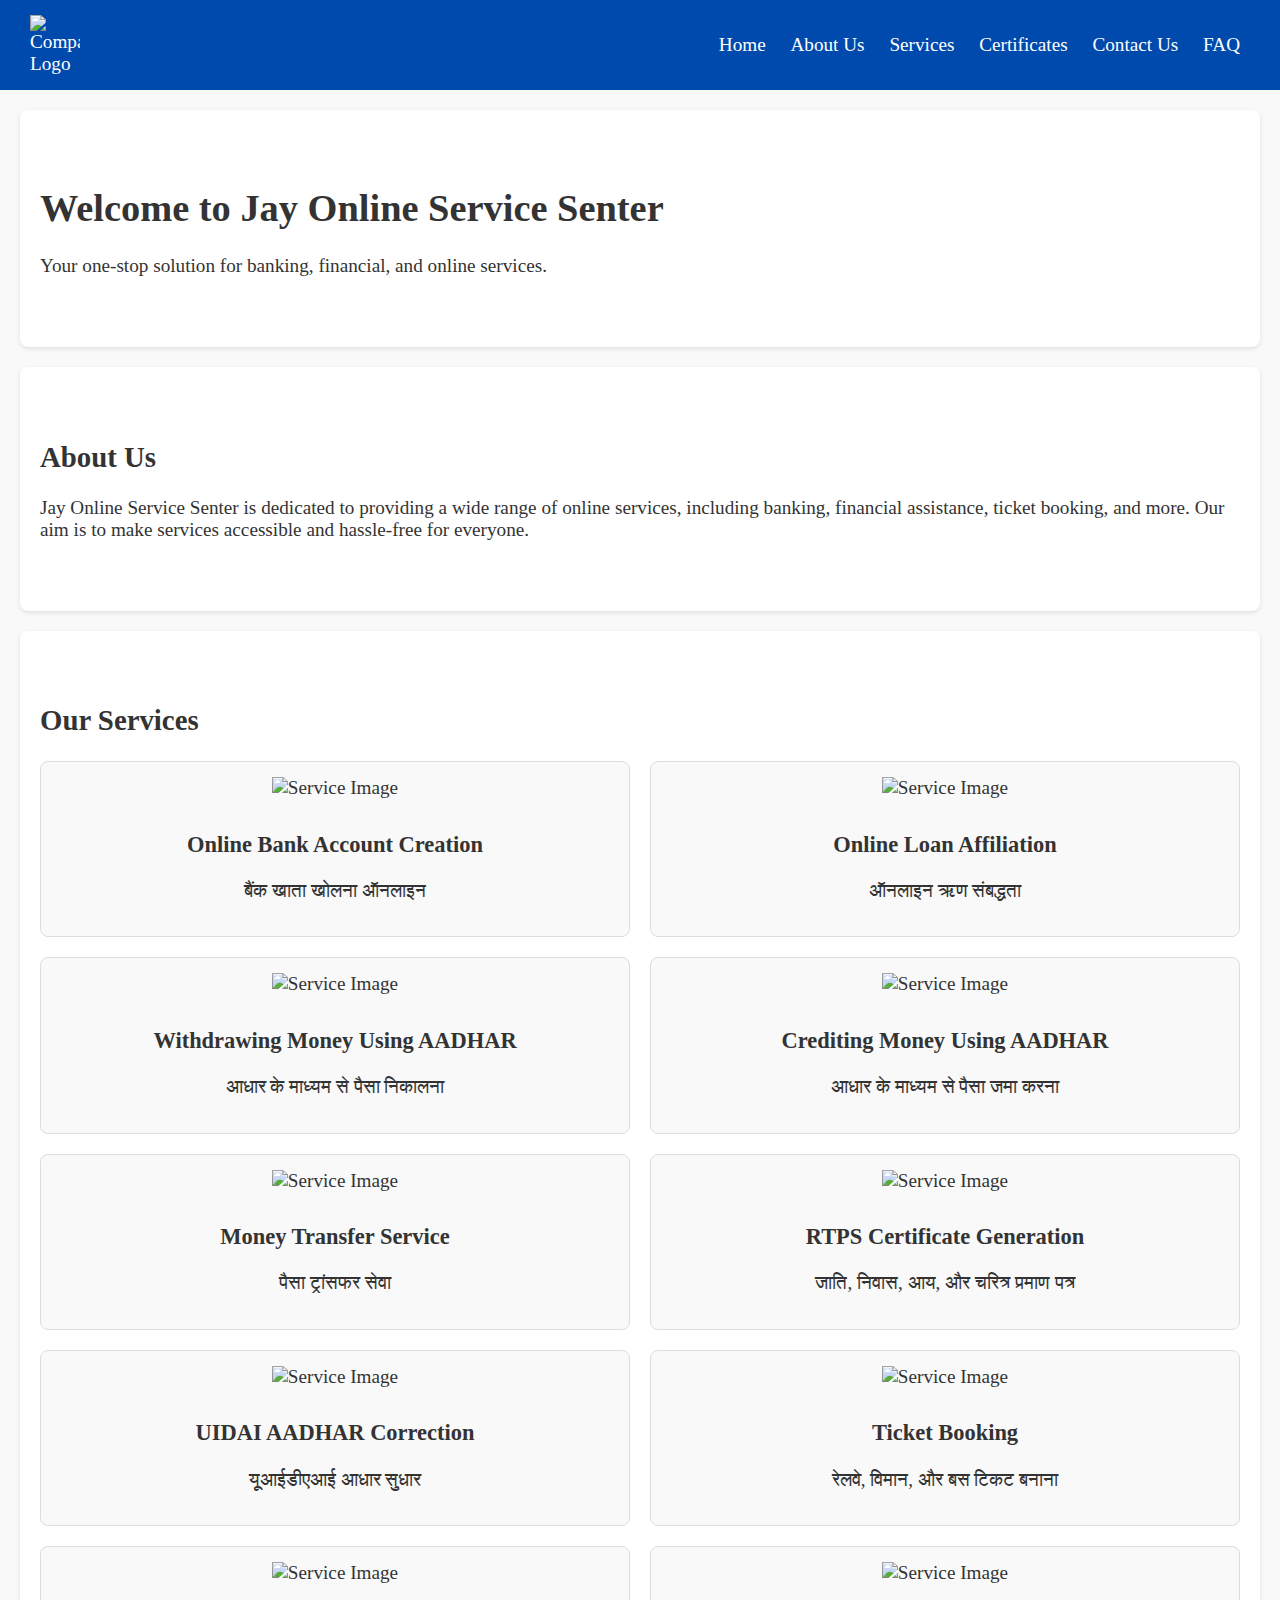
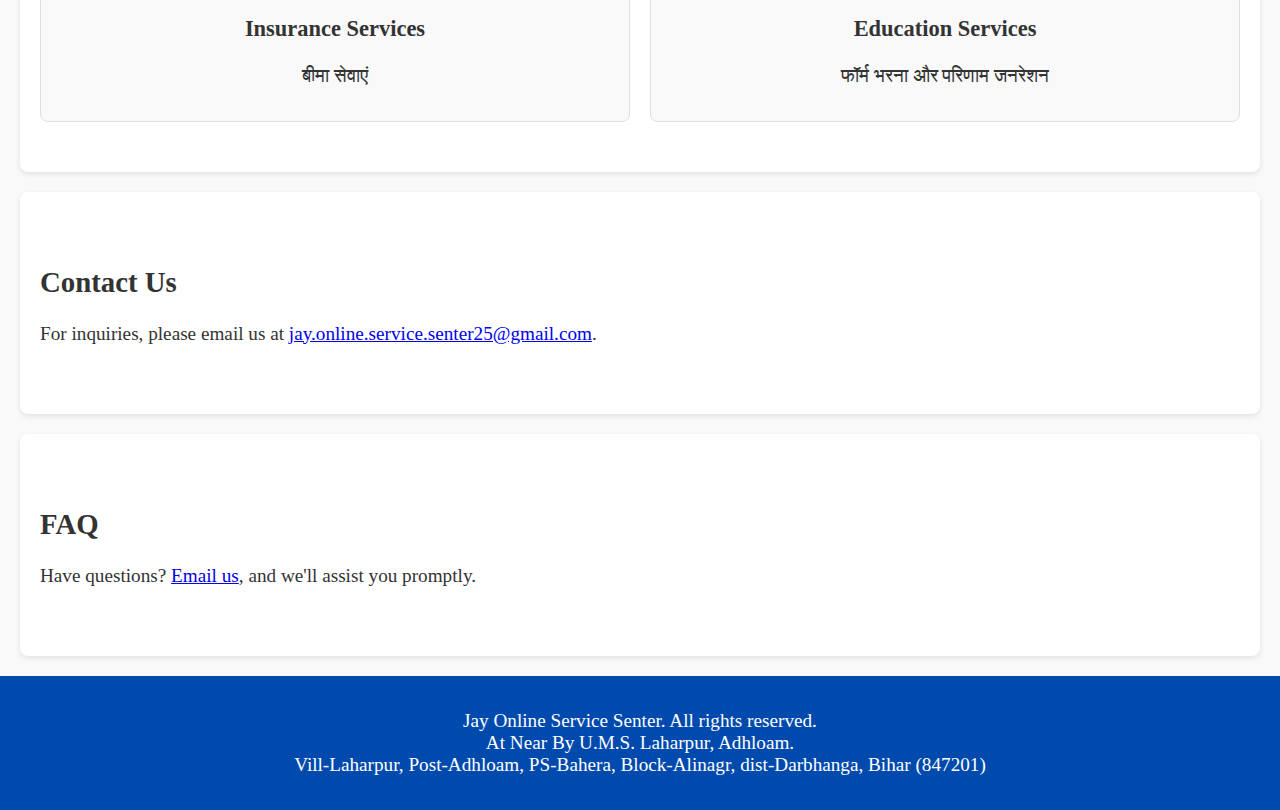
==== business/index.html @ 8ae9b97a "Uploaded Certificates, Updated Design, Added Business Website Project" ====
<!DOCTYPE html>
<html lang="en">
<head>
    <meta charset="UTF-8">
    <meta name="viewport" content="width=device-width, initial-scale=1.0">
    <title>Jay Online Service Senter</title>
    <link rel="stylesheet" href="style.css">
</head>
<body>
    <header class="navbar">
        <img src="company_logo.jpg" alt="Company Logo" class="logo">
        <nav>
            <a href="#home">Home</a>
            <a href="#about">About Us</a>
            <a href="#services">Services</a>
            <a href="certificates.html">Certificates</a>
            <a href="#contact">Contact Us</a>
            <a href="#faq">FAQ</a>
        </nav>
    </header>

    <section id="home" class="section">
        <h1>Welcome to Jay Online Service Senter</h1>
        <p>Your one-stop solution for banking, financial, and online services.</p>
    </section>

    <section id="about" class="section">
        <h2>About Us</h2>
        <p>Jay Online Service Senter is dedicated to providing a wide range of online services, including banking, 
           financial assistance, ticket booking, and more. Our aim is to make services accessible and hassle-free for everyone.</p>
    </section>

    <section id="services" class="section">
        <h2>Our Services</h2>
        <div class="services-container">
            <div class="service">
                <img src="placeholder_service.jpg" alt="Service Image">
                <h3>Online Bank Account Creation</h3>
                <p>बैंक खाता खोलना ऑनलाइन</p>
            </div>
            <div class="service">
                <img src="placeholder_service.jpg" alt="Service Image">
                <h3>Online Loan Affiliation</h3>
                <p>ऑनलाइन ऋण संबद्धता</p>
            </div>
            <div class="service">
                <img src="placeholder_service.jpg" alt="Service Image">
                <h3>Withdrawing Money Using AADHAR</h3>
                <p>आधार के माध्यम से पैसा निकालना</p>
            </div>
            <div class="service">
                <img src="placeholder_service.jpg" alt="Service Image">
                <h3>Crediting Money Using AADHAR</h3>
                <p>आधार के माध्यम से पैसा जमा करना</p>
            </div>
            <div class="service">
                <img src="placeholder_service.jpg" alt="Service Image">
                <h3>Money Transfer Service</h3>
                <p>पैसा ट्रांसफर सेवा</p>
            </div>
            <div class="service">
                <img src="placeholder_service.jpg" alt="Service Image">
                <h3>RTPS Certificate Generation</h3>
                <p>जाति, निवास, आय, और चरित्र प्रमाण पत्र</p>
            </div>
            <div class="service">
                <img src="placeholder_service.jpg" alt="Service Image">
                <h3>UIDAI AADHAR Correction</h3>
                <p>यूआईडीएआई  आधार सुधार</p>
            </div>
            <div class="service">
                <img src="placeholder_service.jpg" alt="Service Image">
                <h3>Ticket Booking</h3>
                <p>रेलवे, विमान, और बस टिकट बनाना</p>
            </div>
            <div class="service">
                <img src="placeholder_service.jpg" alt="Service Image">
                <h3>Insurance Services</h3>
                <p>बीमा सेवाएं</p>
            </div>
            <div class="service">
                <img src="placeholder_service.jpg" alt="Service Image">
                <h3>Education Services</h3>
                <p>फॉर्म भरना और परिणाम जनरेशन</p>
            </div>
        </div>
    </section>

    <section id="contact" class="section">
        <h2>Contact Us</h2>
        <p>For inquiries, please email us at <a href="mailto:support@jayservices.com">jay.online.service.senter25@gmail.com</a>.</p>
    </section>

    <section id="faq" class="section">
        <h2>FAQ</h2>
        <p>Have questions? <a href="mailto:support@jayservices.com">Email us</a>, and we'll assist you promptly.</p>
    </section>

    <footer class="footer">
        <p>Jay Online Service Senter. All rights reserved. <br>
        At  Near By U.M.S. Laharpur, Adhloam. <br> Vill-Laharpur, Post-Adhloam, PS-Bahera, Block-Alinagr, dist-Darbhanga, Bihar (847201) </P>
        
    </footer>
</body>
</html>
---- business/style.css ----
/* General Styles */
body {
    font-family: 'Times New Roman', Times, serif;
    font-size: 120%;
    margin: 0;
    padding: 0;
    background: #f9f9f9;
    color: #333;
}

.navbar {
    display: flex;
    justify-content: space-between;
    align-items: center;
    background: #004aad;
    color: #fff;
    padding: 15px 30px;
}

.navbar .logo {
    width: 50px;
    height: auto;
}

.navbar a {
    color: #fff;
    text-decoration: none;
    margin: 0 10px;
}

.section {
    padding: 50px 20px;
    margin: 20px auto;
    max-width: 1200px;
    background: #fff;
    border-radius: 8px;
    box-shadow: 0 2px 5px rgba(0, 0, 0, 0.1);
}

.services-container {
    display: grid;
    grid-template-columns: repeat(2, 1fr);
    gap: 20px;
}

.service {
    text-align: center;
    padding: 15px;
    border: 1px solid #ddd;
    border-radius: 8px;
    background: #f9f9f9;
}

.service img {
    width: 100%;
    max-width: 200px;
    height: auto;
    margin-bottom: 10px;
}

.footer {
    text-align: center;
    padding: 15px;
    background: #004aad;
    color: #fff;
}
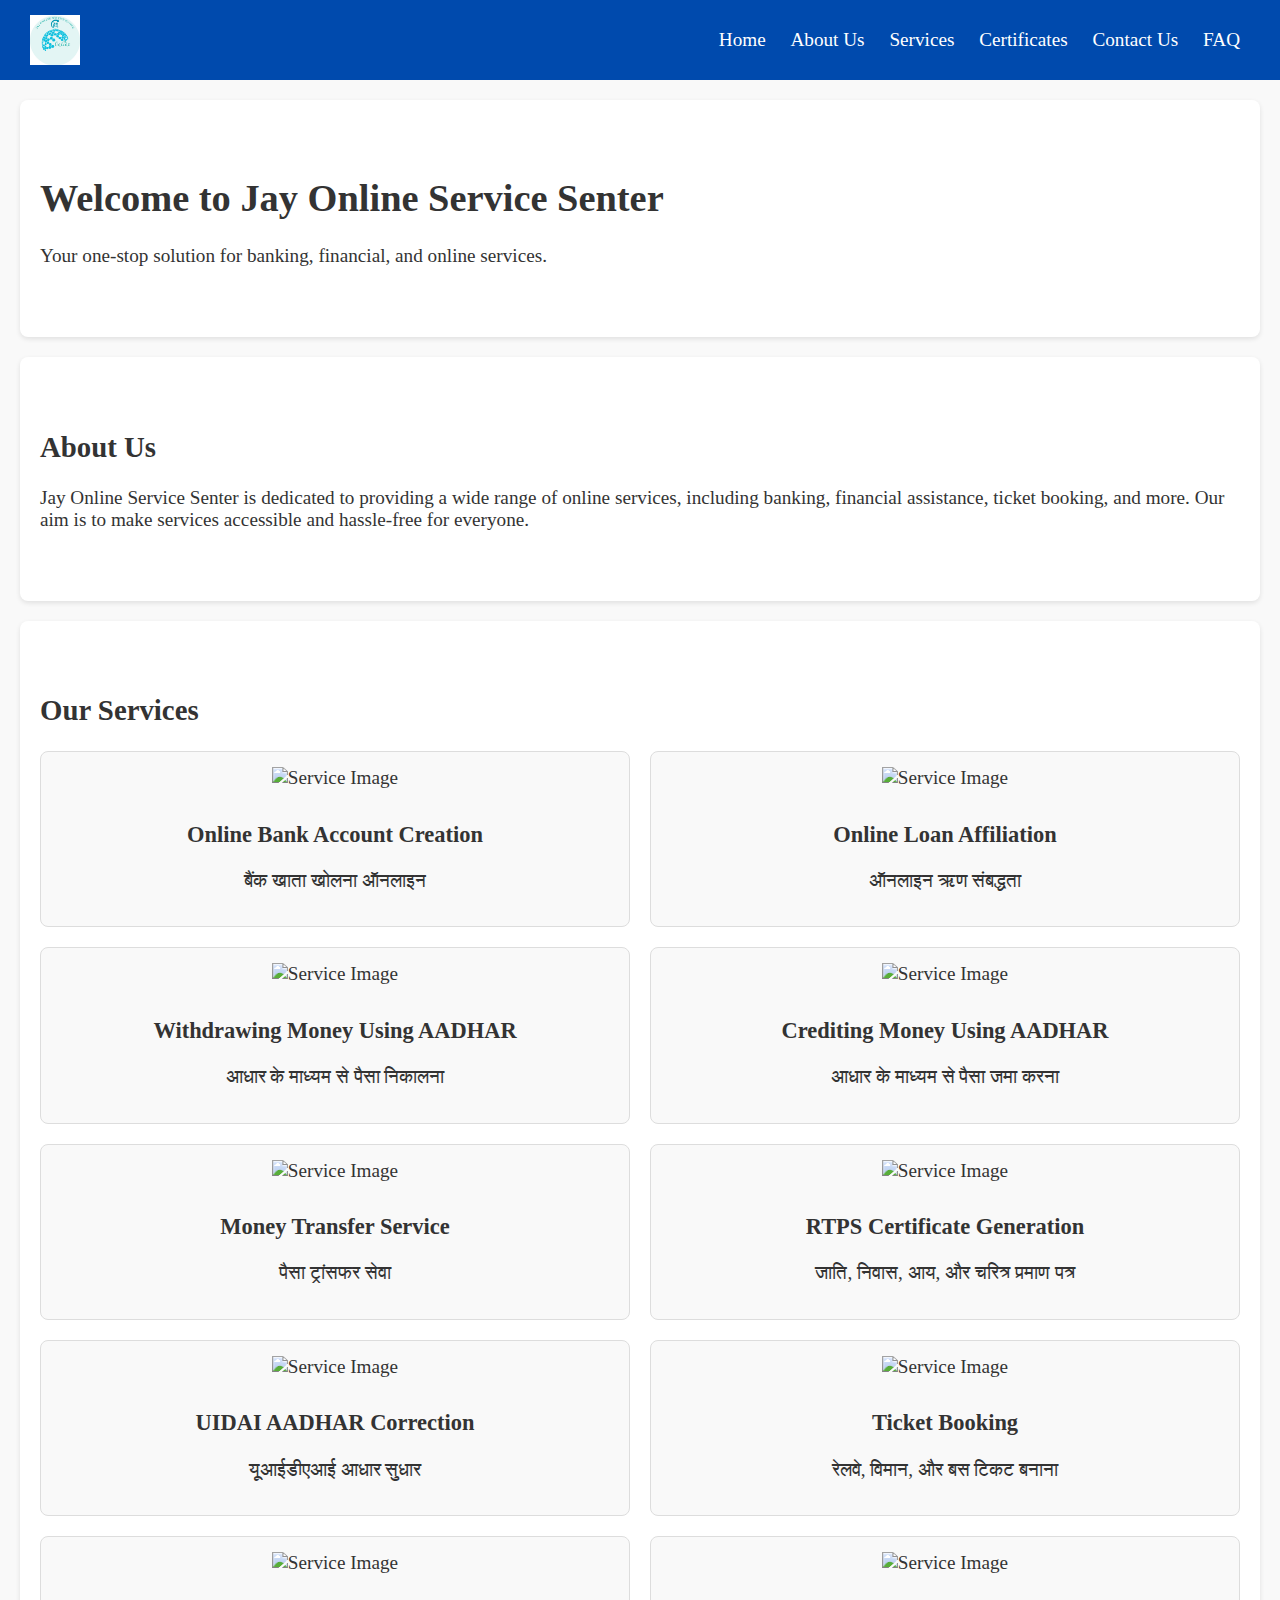
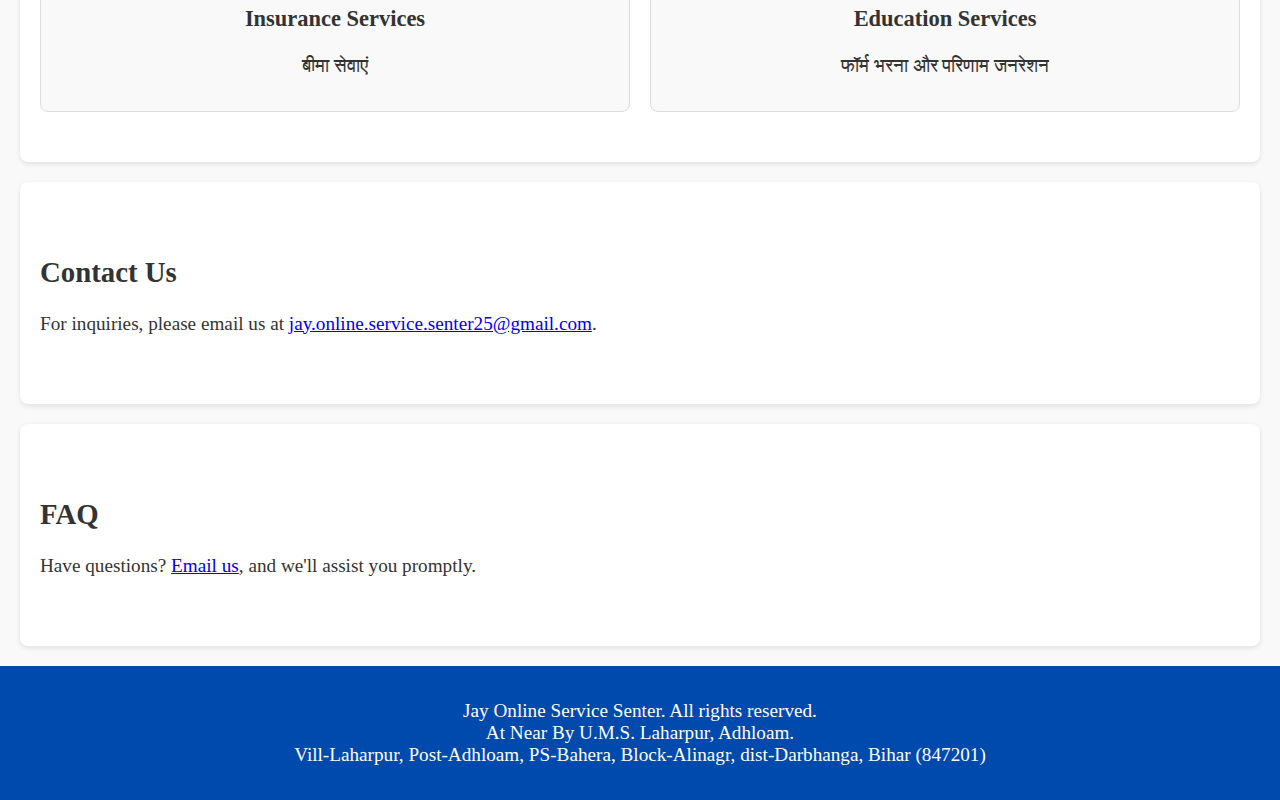
==== commit fc7436af: "Solved profile picture not displaying issue" ====
--- a/business/index.html
+++ b/business/index.html
@@ -9,7 +9,7 @@
 </head>
 <body>
     <header class="navbar">
-        <img src="company_logo.jpg" alt="Company Logo" class="logo">
+        <img src="Company_logo.jpg" alt="Company Logo" class="logo">
         <nav>
             <a href="#home">Home</a>
             <a href="#about">About Us</a>
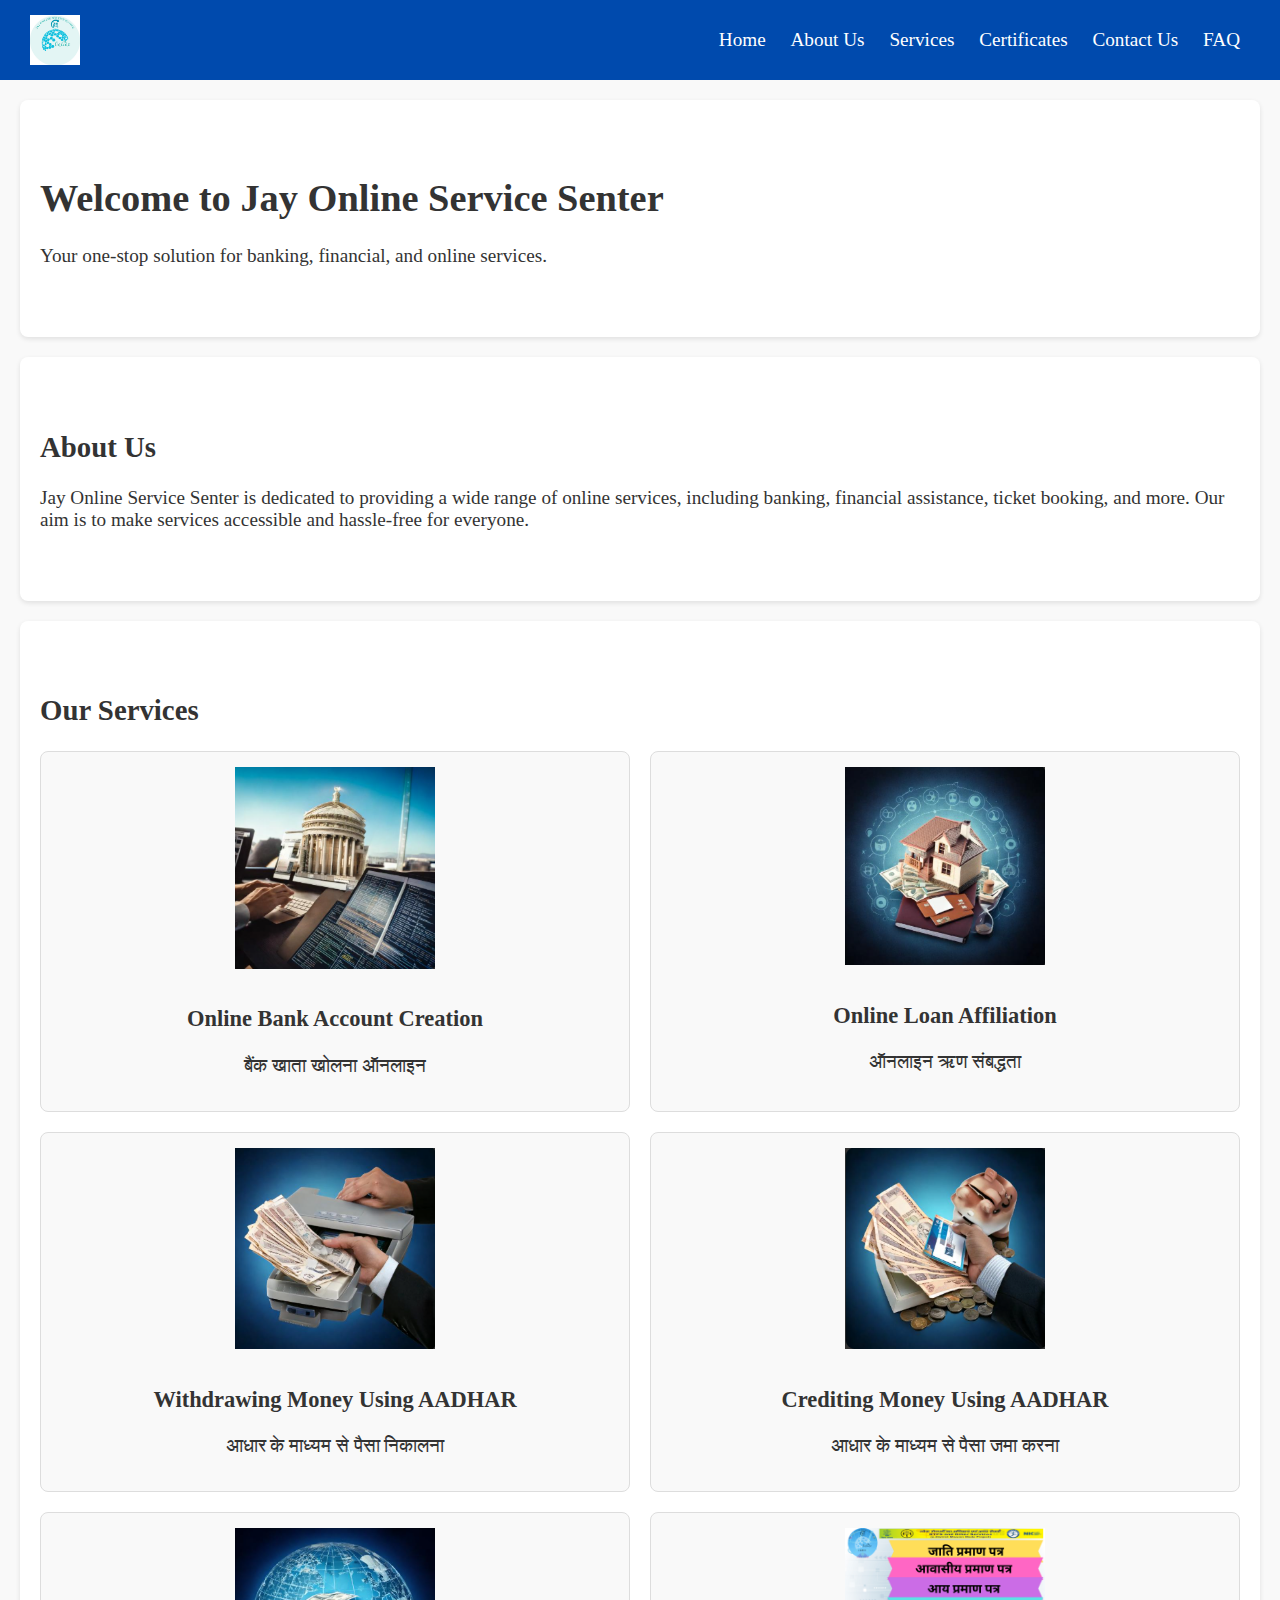
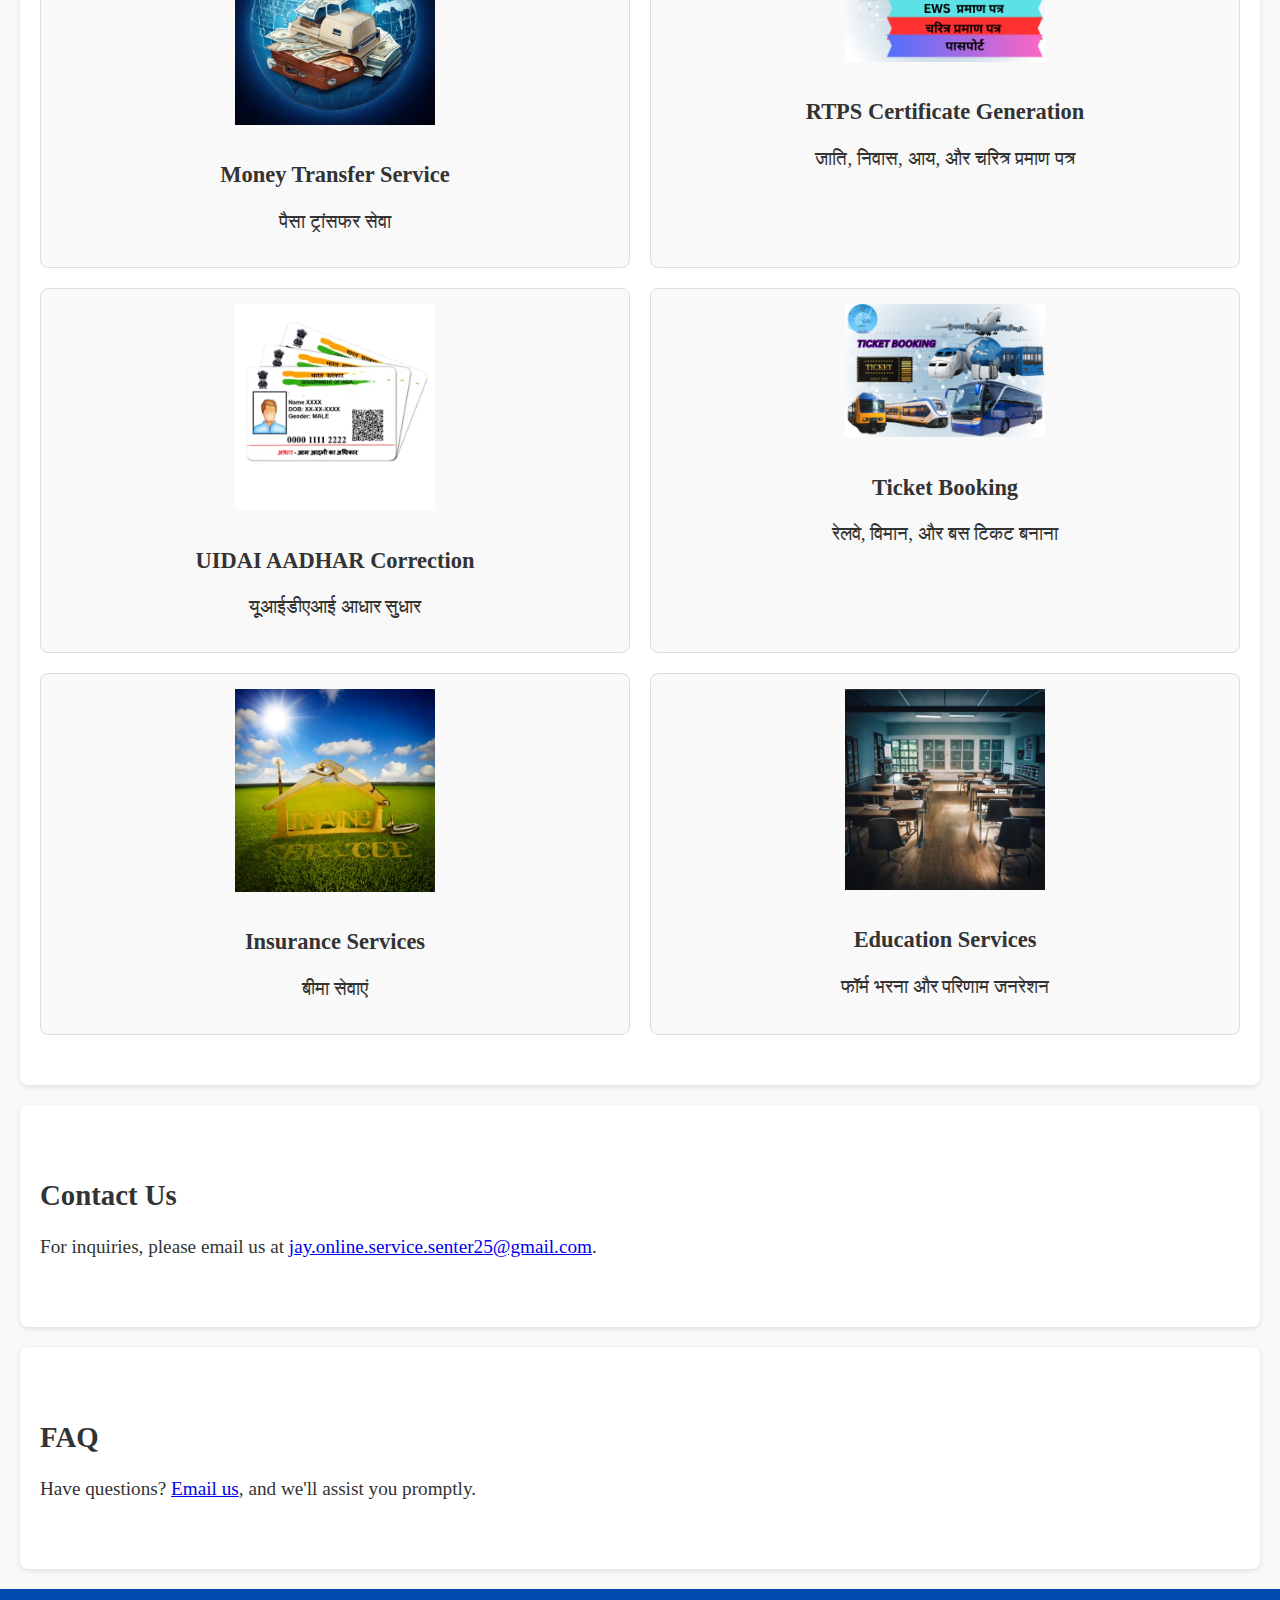
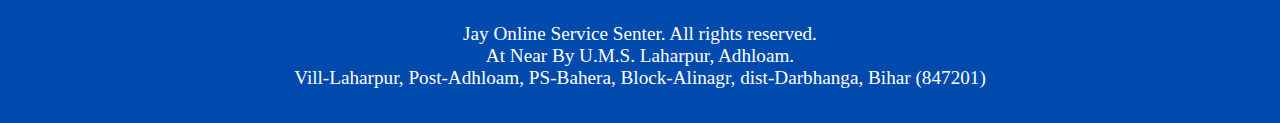
==== commit adaec65b: "changed header built expandable resume tab added download resume tab" ====
--- a/business/index.html
+++ b/business/index.html
@@ -6,6 +6,7 @@
     <meta name="viewport" content="width=device-width, initial-scale=1.0">
     <title>Jay Online Service Senter</title>
     <link rel="stylesheet" href="style.css">
+    <link rel="shortcut icon" href="Company_logo.jpg" type="image/x-icon">
 </head>
 <body>
     <header class="navbar">
@@ -35,52 +36,52 @@
         <h2>Our Services</h2>
         <div class="services-container">
             <div class="service">
-                <img src="placeholder_service.jpg" alt="Service Image">
+                <img src="images/bank.png" alt="Service Image">
                 <h3>Online Bank Account Creation</h3>
                 <p>बैंक खाता खोलना ऑनलाइन</p>
             </div>
             <div class="service">
-                <img src="placeholder_service.jpg" alt="Service Image">
+                <img src="images/loan.png" alt="Service Image">
                 <h3>Online Loan Affiliation</h3>
                 <p>ऑनलाइन ऋण संबद्धता</p>
             </div>
             <div class="service">
-                <img src="placeholder_service.jpg" alt="Service Image">
+                <img src="images/withdra.png" alt="Service Image">
                 <h3>Withdrawing Money Using AADHAR</h3>
                 <p>आधार के माध्यम से पैसा निकालना</p>
             </div>
             <div class="service">
-                <img src="placeholder_service.jpg" alt="Service Image">
+                <img src="images/crediting.png" alt="Service Image">
                 <h3>Crediting Money Using AADHAR</h3>
                 <p>आधार के माध्यम से पैसा जमा करना</p>
             </div>
             <div class="service">
-                <img src="placeholder_service.jpg" alt="Service Image">
+                <img src="images/tansfer.png" alt="Service Image">
                 <h3>Money Transfer Service</h3>
                 <p>पैसा ट्रांसफर सेवा</p>
             </div>
             <div class="service">
-                <img src="placeholder_service.jpg" alt="Service Image">
+                <img src="images/Red and White Cute Merry Christmas Card3.png" alt="Service Image">
                 <h3>RTPS Certificate Generation</h3>
                 <p>जाति, निवास, आय, और चरित्र प्रमाण पत्र</p>
             </div>
             <div class="service">
-                <img src="placeholder_service.jpg" alt="Service Image">
+                <img src="images/abhishek-pre-printed-aadhar-card-500x500.webp" alt="Service Image">
                 <h3>UIDAI AADHAR Correction</h3>
                 <p>यूआईडीएआई  आधार सुधार</p>
             </div>
             <div class="service">
-                <img src="placeholder_service.jpg" alt="Service Image">
+                <img src="images/Red and White Cute Merry Christmas Card1.png" alt="Service Image">
                 <h3>Ticket Booking</h3>
                 <p>रेलवे, विमान, और बस टिकट बनाना</p>
             </div>
             <div class="service">
-                <img src="placeholder_service.jpg" alt="Service Image">
+                <img src="images/insurance.png" alt="Service Image">
                 <h3>Insurance Services</h3>
                 <p>बीमा सेवाएं</p>
             </div>
             <div class="service">
-                <img src="placeholder_service.jpg" alt="Service Image">
+                <img src="images/education.png" alt="Service Image">
                 <h3>Education Services</h3>
                 <p>फॉर्म भरना और परिणाम जनरेशन</p>
             </div>
